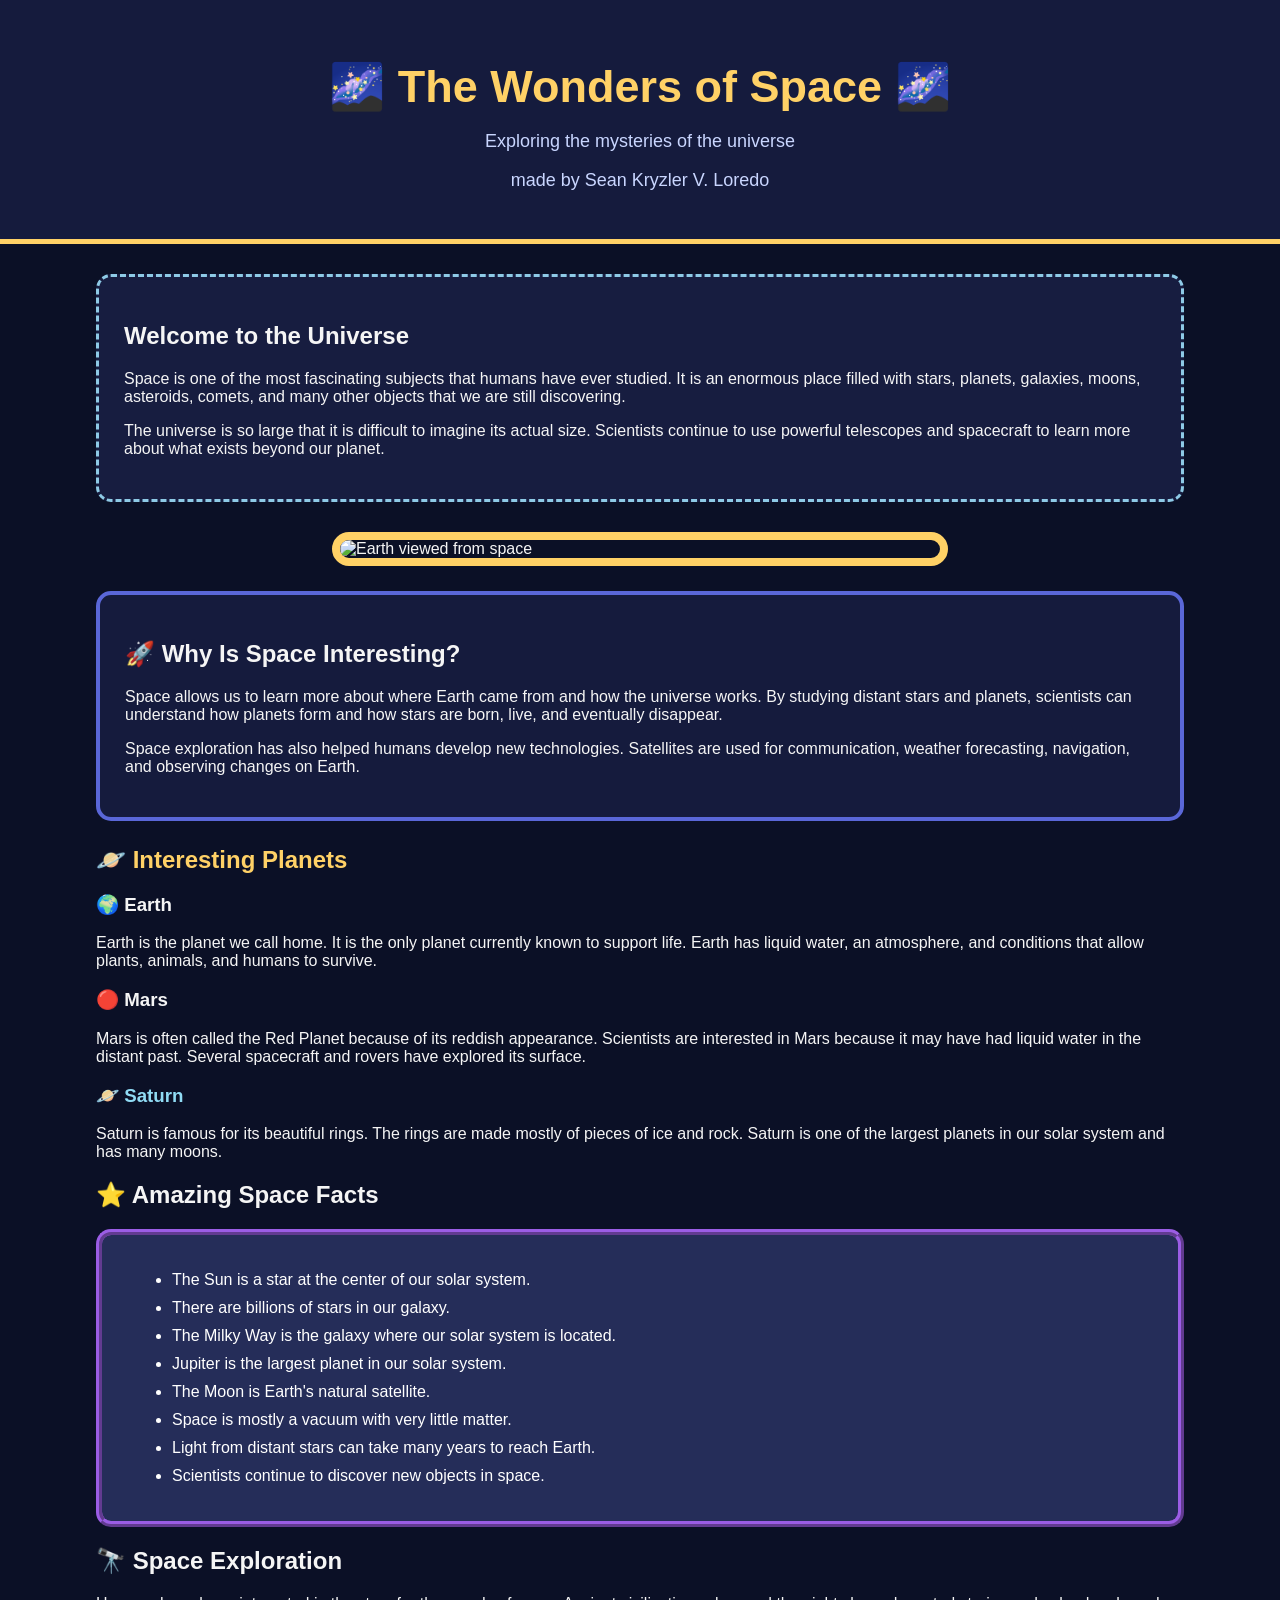
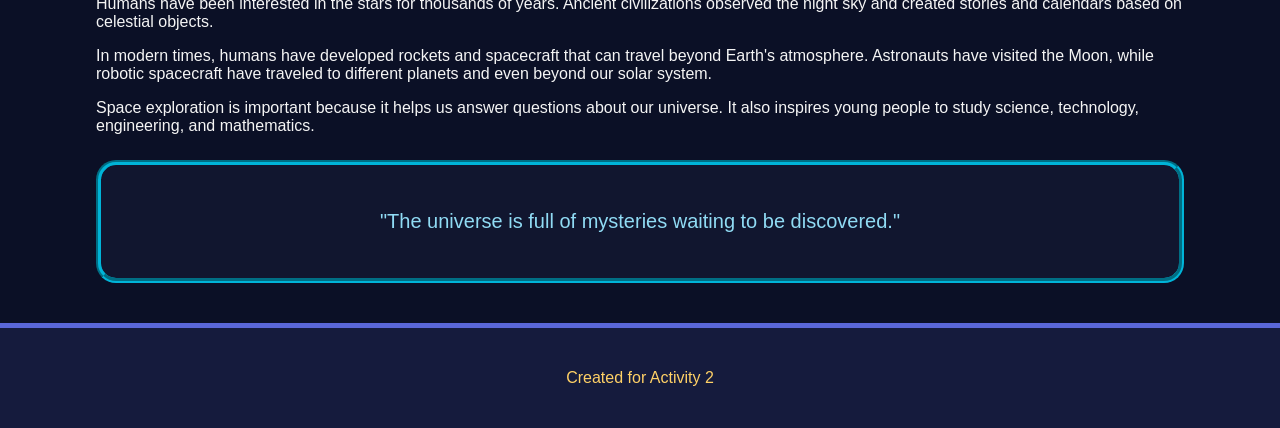
==== index.html @ 65394585 "Rename act2.html to index.html" ====
<!DOCTYPE html>
<html lang="en">
<head>
    
    
    <title>The Wonders of Space</title>

    <style>
        body 
  {background-color: #0b1026;
    color: #f5f5f5;
  font-family: Arial, sans-serif;
 margin: 0;
  padding: 0;}
        

        header 
    { background-color: #151b3d;
  color: #ffd166;
    text-align: center;
  padding: 30px;
   border-bottom: 5px solid #ffd166;}
      

        header h1 
    { font-size: 45px;
     margin-bottom: 10px;}
        

        header p
     {font-size: 18px;
     color: #c9d6ff;}
        

        .container 
     {width: 85%;
     margin: 30px auto;}
       

        .intro 
            {background-color: #171d40;
            padding: 25px;
            border: 3px dashed #8ecae6;
            border-radius: 15px;
            margin-bottom: 30px;}
   

        .introduction h2 
            {color: #90dbf4;}
        

        .space-image 
           { display: block;
            width: 600px;
            max-width: 90%;
            margin: 25px auto;
            border: 8px solid #ffd166;
            border-radius: 25px;}
       

        .section1 
           { background-color: #151b3d;
            padding: 25px;
            margin: 25px 0;
            border: 4px solid #5a67d8;
            border-radius: 15px; }
       

        .section2 h2 
           { color: #ffd166;}
       

        .planet 2
           { background-color: #202957;
            padding: 20px;
            margin: 20px 0;
            border: 5px double #ff9f1c;
            border-radius: 10px;}
           

        .planet3 h3
           { color: #90dbf4;}
       

        .facts 
          {  background-color: #252d59;
            padding: 20px;
            border: 6px ridge #9b5de5;
            border-radius: 15px;}
        

        .facts li 
          {  margin: 10px;
            color: #ffffff;}
        

        .quote 
           { background-color: #11162f;
            padding: 25px;
            margin-top: 25px;
            border: 5px groove #00b4d8;
            border-radius: 20px;
            text-align: center;
            font-size: 20px;
            color: #90dbf4;}
        

        footer 
           { background-color: #151b3d;
            color: #ffd166;
            text-align: center;
            padding: 25px;
            margin-top: 40px;
            border-top: 5px solid #5a67d8;}
        
    </style>
    </head>

<body>

    <header>
        <h1>🌌 The Wonders of Space 🌌</h1>
        <p>Exploring the mysteries of the universe</p>
        <p>made by Sean Kryzler V. Loredo</p>
    </header>

    <div class="container">

        <div class="intro">
            <h2>Welcome to the Universe</h2>

            <p>
                Space is one of the most fascinating subjects that humans
                have ever studied. It is an enormous place filled with
                stars, planets, galaxies, moons, asteroids, comets, and
                many other objects that we are still discovering.
            </p>

            <p>
                The universe is so large that it is difficult to imagine
                its actual size. Scientists continue to use powerful
                telescopes and spacecraft to learn more about what exists
                beyond our planet.
            </p>
        </div>

        <img 
            src="https://images.unsplash.com/photo-1446776877081-d282a0f896e2"
            alt="Earth viewed from space"
            class="space-image"
        >

        <div class="section1">
            <h2>🚀 Why Is Space Interesting?</h2>

            <p>
                Space allows us to learn more about where Earth came from
                and how the universe works. By studying distant stars and
                planets, scientists can understand how planets form and
                how stars are born, live, and eventually disappear.
            </p>

            <p>
                Space exploration has also helped humans develop new
                technologies. Satellites are used for communication,
                weather forecasting, navigation, and observing changes
                on Earth.
            </p>
        </div>

        <div class="section2">
            <h2>🪐 Interesting Planets</h2>

            <div class="planet1">
                <h3>🌍 Earth</h3>

                <p>
                    Earth is the planet we call home. It is the only planet
                    currently known to support life. Earth has liquid water,
                    an atmosphere, and conditions that allow plants, animals,
                    and humans to survive.
                </p>
            </div>

            <div class="planet2">
                <h3>🔴 Mars</h3>

                <p>
                    Mars is often called the Red Planet because of its
                    reddish appearance. Scientists are interested in Mars
                    because it may have had liquid water in the distant
                    past. Several spacecraft and rovers have explored
                    its surface.
                </p>
            </div>

            <div class="planet3">
                <h3>🪐 Saturn</h3>

                <p>
                    Saturn is famous for its beautiful rings. The rings
                    are made mostly of pieces of ice and rock. Saturn is
                    one of the largest planets in our solar system and
                    has many moons.
                </p>
            </div>
        </div>

        <div class="section3">
            <h2>⭐ Amazing Space Facts</h2>

            <div class="facts">
                <ul>
                    <li>The Sun is a star at the center of our solar system.</li>
                    <li>There are billions of stars in our galaxy.</li>
                    <li>The Milky Way is the galaxy where our solar system is located.</li>
                    <li>Jupiter is the largest planet in our solar system.</li>
                    <li>The Moon is Earth's natural satellite.</li>
                    <li>Space is mostly a vacuum with very little matter.</li>
                    <li>Light from distant stars can take many years to reach Earth.</li>
                    <li>Scientists continue to discover new objects in space.</li>
                </ul>
            </div>
        </div>

        <div class="section4">
            <h2>🔭 Space Exploration</h2>

            <p>
                Humans have been interested in the stars for thousands of
                years. Ancient civilizations observed the night sky and
                created stories and calendars based on celestial objects.
            </p>

            <p>
                In modern times, humans have developed rockets and
                spacecraft that can travel beyond Earth's atmosphere.
                Astronauts have visited the Moon, while robotic spacecraft
                have traveled to different planets and even beyond our
                solar system.
            </p>

            <p>
                Space exploration is important because it helps us answer
                questions about our universe. It also inspires young people
                to study science, technology, engineering, and mathematics.
            </p>
        </div>

        <div class="quote">
            <p>
                "The universe is full of mysteries waiting to be discovered."
            </p>
        </div>

    </div>

    <footer>
        
        <p>Created for Activity 2</p>
    </footer>

</body>
</html>
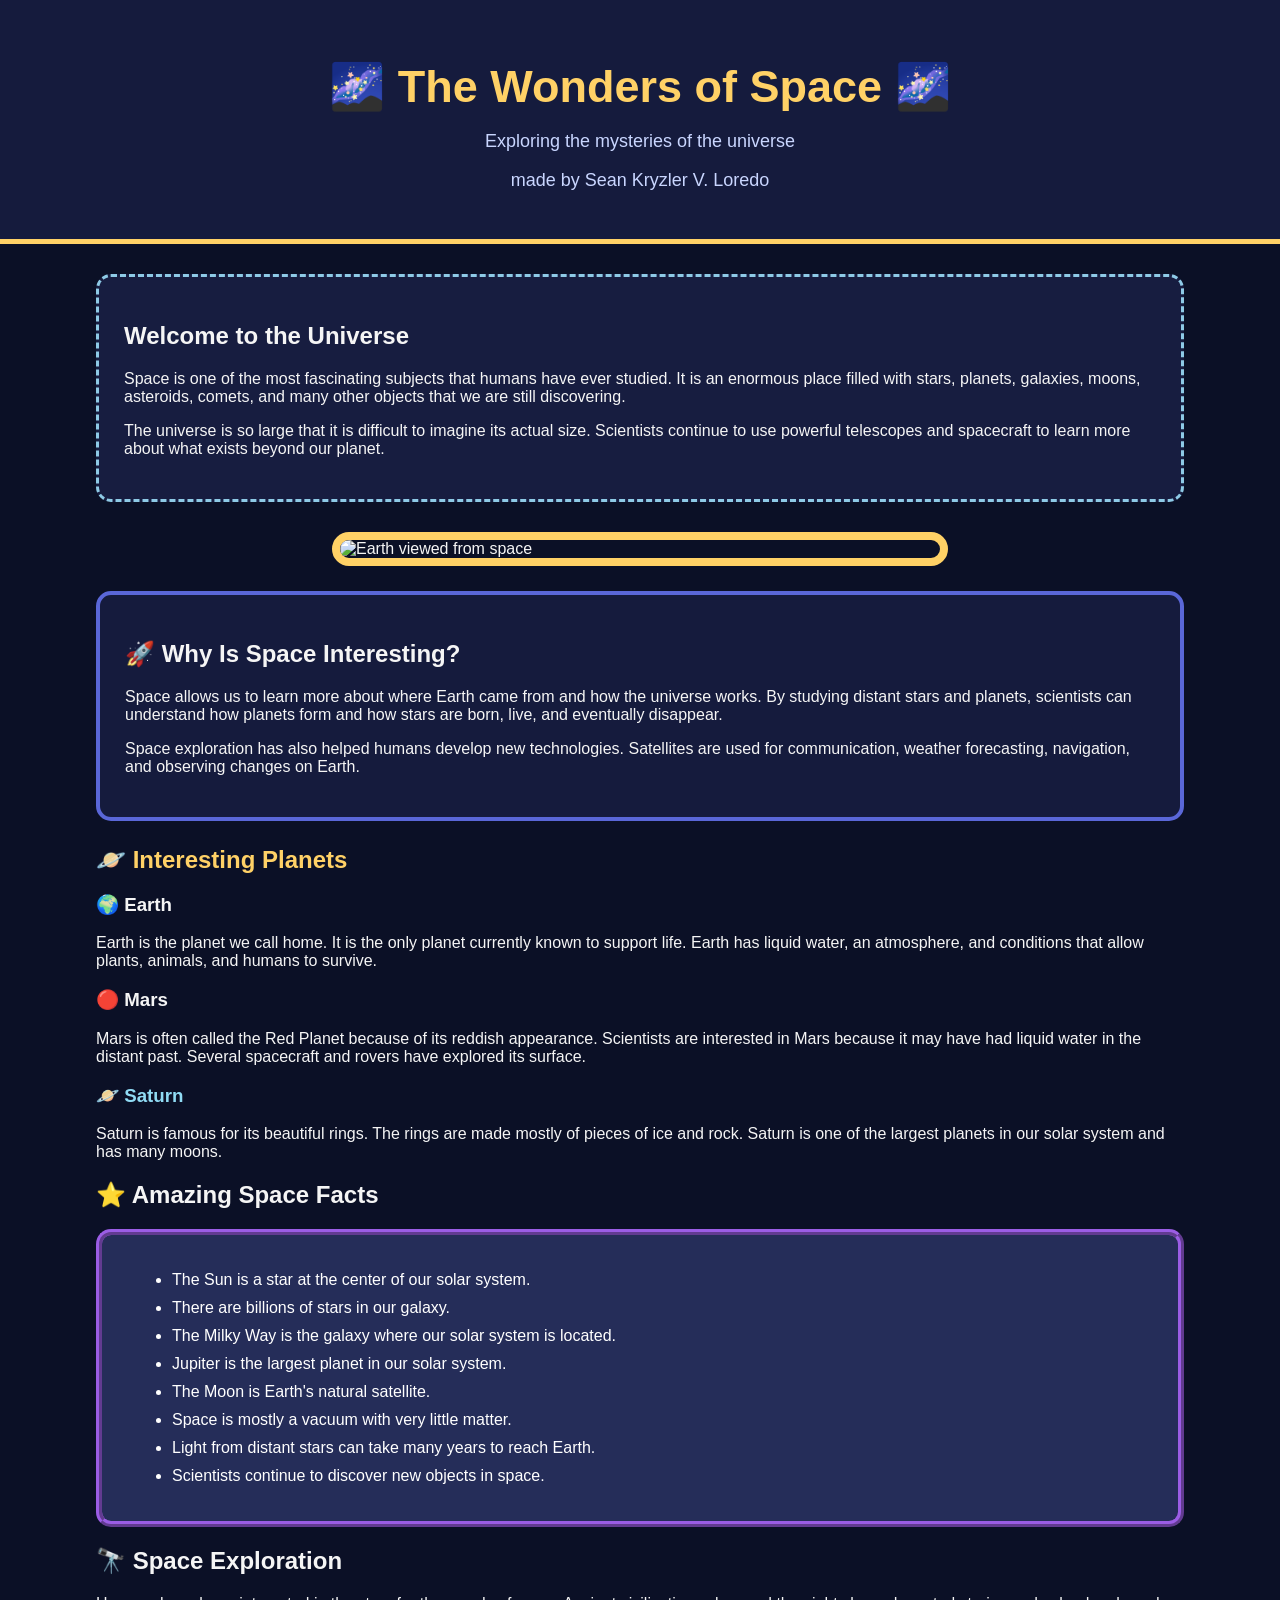
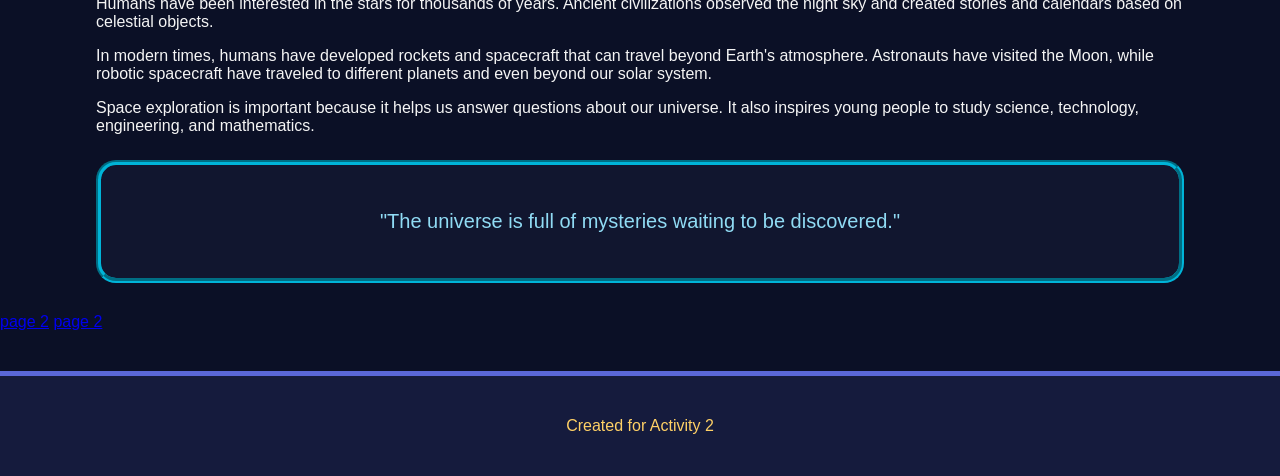
==== commit 2de86d63: "Add navigation links to index.html Added links to 'page 2' for navigation." ====
--- a/index.html
+++ b/index.html
@@ -254,7 +254,7 @@
         </div>
 
     </div>
-
+<a href="index1.html">page 2</a>  <a href="act3.html">page 2</a> 
     <footer>
         
         <p>Created for Activity 2</p>
